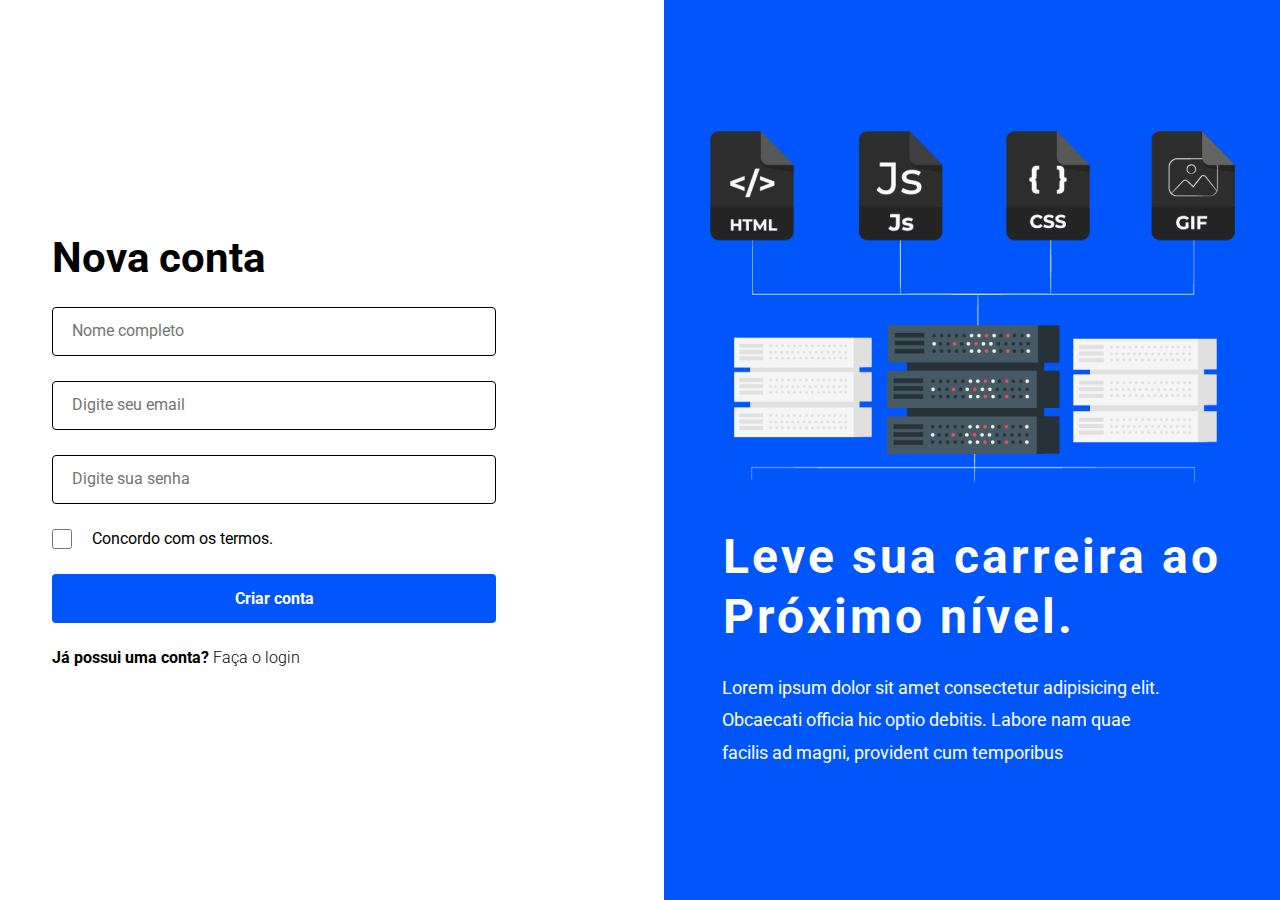
==== signup.html @ dd0be00c "desafio login concluido" ====
<!DOCTYPE html>
<html lang="pt-br">
<head>
    <link rel="stylesheet" href="styles/global.css">
    <link rel="stylesheet" href="styles/left.css">
    <link rel="stylesheet" href="styles/right.css">
    <meta charset="UTF-8">
    <meta name="viewport" content="width=device-width, initial-scale=1.0">
    <title>Sign-UP</title>
</head>
<body>
    <div class="wrapper">
        
            <div class="left column">
                <h1>Nova conta</h1>
                <form class="form">
                    <input type="text" placeholder="Nome completo" class="input">
                    <input type="text" placeholder="Digite seu email" class="input">
                    <input type="password" placeholder="Digite sua senha" class="input">
                    <div class="termos">
                        <input type="checkbox" name="termos" class="caixa">
                        <span>Concordo com os termos.</span>
                    </div>

                    <input type="button" value="Criar conta" class="btn">
                </form>
                <p>Já possui uma conta? <a href="index.html">Faça o login</a></p>
            </div>
            <div class="right column">
                <div class="asset">
                    <img src="assets/info.png" alt="" class="img">
                </div>
                <h1>Leve sua carreira ao <br>Próximo nível.</h1>
                <p>Lorem ipsum dolor sit amet consectetur adipisicing elit. <br>Obcaecati officia hic optio debitis. Labore nam quae <br>facilis ad magni, provident cum temporibus </p>
            </div>
        
    </div>
    
</body>
</html>
---- styles/global.css ----
@import url('https://fonts.googleapis.com/css2?family=Roboto:ital,wght@0,100..900;1,100..900&display=swap');

:root{
    --branco: #ffffff;
    --preto: #000000;
    --azul: #0056fb;
}

*{
    margin: 0;
    padding: 0;
    box-sizing: border-box;
    font-family: "Roboto", sans-serif;
}

a{
    text-decoration: none;
}

body{
    background-color: var(--branco);
    height: 100%;
    width: 100%;
}

.wrapper{
    display: flex;
    height: 100vh;
    flex-direction: row;
    align-items: center;
    justify-content: center;
    margin: 0 auto;
    
}
---- styles/left.css ----
.left{
    background-color: var(--branco);
    width: 50%;
    flex: 1;
    display: flex;
    flex-direction: column;
    justify-content: center;
    align-items: center;
    padding: 0 24px;
    
}

.left h1{
    width: 100%;
    max-width: 560px;
    margin-bottom: 25px;
    font-size: 42px;

}

.form{
    max-width: 560px;
    width: 100%;
}


input{
    display: flex;
    width: 444px;
    height: 49px;
    margin-bottom: 25px;
    border: 1px solid black;
    border-radius: 4px;
}

input::placeholder{
    font-size: 16px;
    font-weight: 400px;
    padding: 15px 19px;
}

 .btn{
    background-color: var(--azul);
    color: var(--branco);
    border: none;
    font-weight: 700;
    font-size: 16px;
}
.left p{
    width: 100%;
    max-width: 560px;
    font-weight: 700;
    font-size: 16px;
}

.left p a{
    color: var(--preto);
    font-weight: 300;
}


/*Signup*/

.termos{
    display: flex;
    flex-direction: row;
}

.caixa{
    width: 20px;
    height: 20px;
    margin-right: 20px;
    border: 1px solid black;
}
---- styles/right.css ----
.right{
    height: 100vh;
    width: 50%;
    background-color: var(--azul);
    flex: 1;
    display: flex;
    flex-direction: column;
    align-items: center;
    justify-content: center;
}

.right .asset{
    margin-bottom: 40px;
}

.img{
    width: 525px;
    height: 352px;
}

.right h1{
    font-size: 48px;
    font-weight: 700;
    color: var(--branco);
    letter-spacing: 3px;
    line-height: 60px;
    margin-bottom: 25px;
}

.right p{
    font-size: 18px;
    font-weight: 400;
    color: var(--branco);
    line-height: 180%;
    width: 100%;
    max-width: 500px;
}
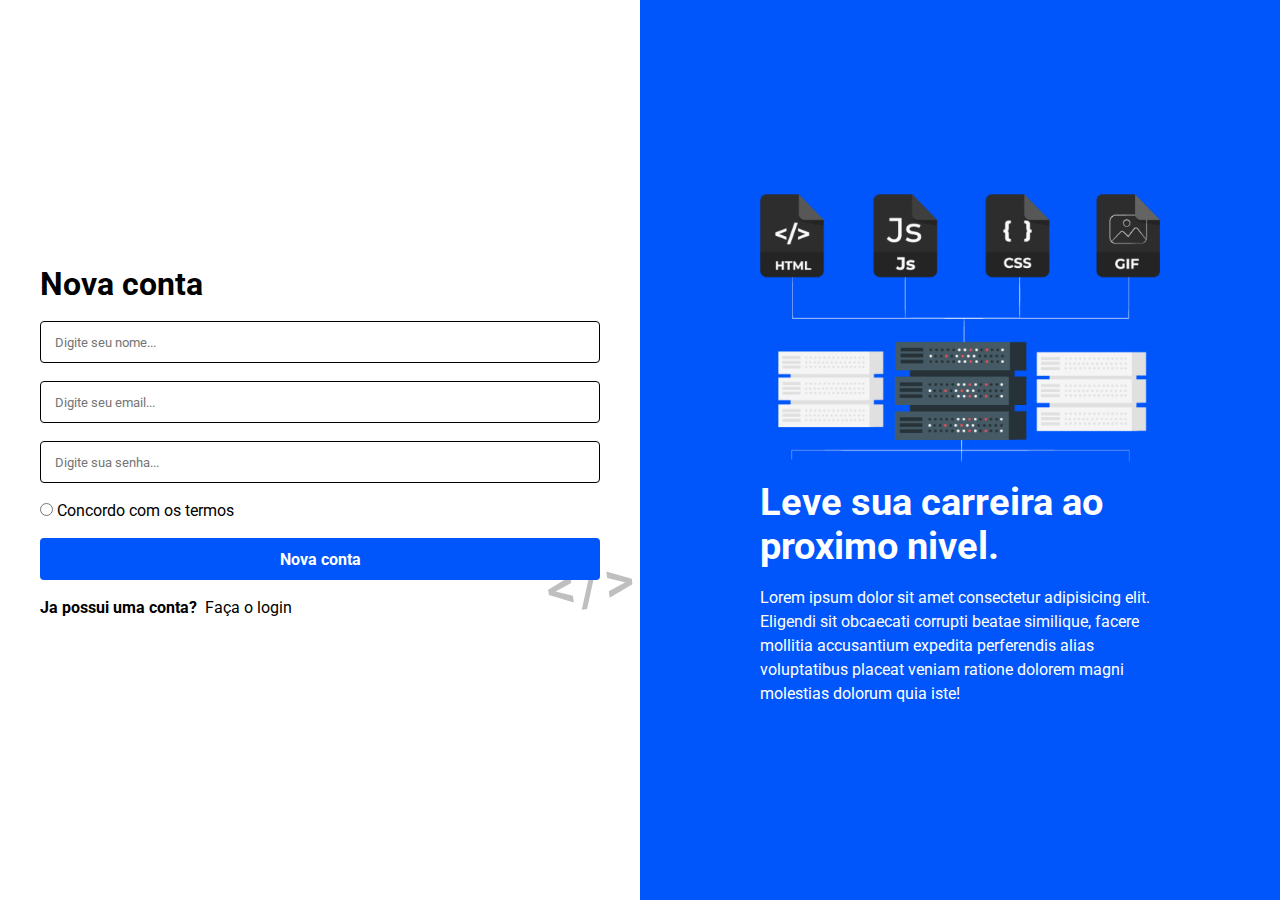
==== commit afa3a343: "FIM" ====
--- a/signup.html
+++ b/signup.html
@@ -2,39 +2,45 @@
 <html lang="pt-br">
 <head>
     <link rel="stylesheet" href="styles/global.css">
-    <link rel="stylesheet" href="styles/left.css">
-    <link rel="stylesheet" href="styles/right.css">
     <meta charset="UTF-8">
     <meta name="viewport" content="width=device-width, initial-scale=1.0">
-    <title>Sign-UP</title>
+    <title>Cadastro</title>
 </head>
 <body>
-    <div class="wrapper">
-        
-            <div class="left column">
-                <h1>Nova conta</h1>
-                <form class="form">
-                    <input type="text" placeholder="Nome completo" class="input">
-                    <input type="text" placeholder="Digite seu email" class="input">
-                    <input type="password" placeholder="Digite sua senha" class="input">
-                    <div class="termos">
-                        <input type="checkbox" name="termos" class="caixa">
-                        <span>Concordo com os termos.</span>
-                    </div>
+    <main class="container">
+        <section class="left">
+            <h1>Nova conta</h1>
 
-                    <input type="button" value="Criar conta" class="btn">
-                </form>
-                <p>Já possui uma conta? <a href="index.html">Faça o login</a></p>
+            <form class="form">
+                <input type="text" placeholder="Digite seu nome..." class="input">
+                <input type="email" placeholder="Digite seu email..." class="input">
+                <input type="password" placeholder="Digite sua senha..." class="input">
+
+                <div class="area">
+                    <input type="radio" name="termos" id="termos" class="termos">
+                    <span>Concordo com os termos</span>
+                </div>
+                <button type="submit" class="button">
+                    Nova conta
+                </button>
+            </form>
+
+            <div class="area">
+                <span class="link">Ja possui uma conta? <a href="index.html">Faça o login</a></span>
             </div>
-            <div class="right column">
-                <div class="asset">
-                    <img src="assets/info.png" alt="" class="img">
-                </div>
-                <h1>Leve sua carreira ao <br>Próximo nível.</h1>
-                <p>Lorem ipsum dolor sit amet consectetur adipisicing elit. <br>Obcaecati officia hic optio debitis. Labore nam quae <br>facilis ad magni, provident cum temporibus </p>
-            </div>
-        
-    </div>
-    
+
+
+        </section>
+
+        <section class="right">
+            <img src="assets/info.png" alt="informações do projeto" class="info-img">
+            <h2 class="subtitle">Leve sua carreira ao proximo nivel.</h2>
+            <p class="text">Lorem ipsum dolor sit amet consectetur adipisicing elit. Eligendi sit obcaecati corrupti beatae similique, facere mollitia accusantium expedita perferendis alias voluptatibus placeat veniam ratione dolorem magni molestias dolorum quia iste!</p>
+
+        </section>
+
+
+
+    </main>
 </body>
 </html>--- a/styles/global.css
+++ b/styles/global.css
@@ -13,27 +13,193 @@
     font-family: "Roboto", sans-serif;
 }
 
-a{
-    text-decoration: none;
-}
-
 body{
     background-color: var(--branco);
-    height: 100%;
-    width: 100%;
-}
-
-.wrapper{
-    display: flex;
-    height: 100vh;
+    width: 100%;
+}
+
+.container{
+    display: flex;
     flex-direction: row;
     align-items: center;
     justify-content: center;
     margin: 0 auto;
+}
+
+.left{
+    flex: 1;
+    display: flex;
+    flex-direction: column;
+    justify-content: center;
+    align-items: center;
+    padding: 0 24px;
+}
+
+.left h1{
+    width: 100%;
+    max-width: 560px;
+    margin-bottom: 18px;
+    font-size: 32px;
+}
+
+
+.form{
+    position: relative;
+    display: flex;
+    flex-direction: column;
+    width: 100%;
+    max-width: 560px;
+    z-index: 9;
+}
+
+.input{
+    border: 1px solid var(--preto);
+    border-radius: 4px;
+    margin-bottom: 18px;
+    min-width: 100%;
+    padding: 0 14px;
+}
+
+.form input[type="text"], .form input[type="email"], .form input[type="password"]{
+    height: 42px;
+}
+
+.button{
+    background-color: var(--azul);
+    height: 42px;
+    border-radius: 4px;
+    color: var(--branco);
+    font-size: 16px;
+    font-weight: bold;
+    width: 100%;
+    max-width: 560px;
+    cursor: pointer;
+    border: none;
+    margin-bottom: 18px;
+
+    transition: .5s linear;
+    z-index: 2;
+}
+
+.button:hover{
+    background-color: #008afb;
+}
+
+.area{
+    width: 100%;
+    max-width: 560px;
+    margin-bottom: 18px;
+}
+
+.area .link{
+    align-self: flex-start;
+    font-weight: bold;
+}
+
+.link a {
+    text-decoration: none;
+    color: var(--preto);
+    font-weight: normal;
+    margin-left: 4px;
+}
+
+.right{
+    flex: 1;
+    background-color: var(--azul);
+    height: 100vh;
+    display: flex;
+    flex-direction: column;
+    align-items: center;
+    justify-content: center;
+    padding: 0 24px;
+}
+
+.info-img{
+    width: 100%;
+    max-width: 400px;
+    height: auto;
+    margin-bottom: 18px;
+}
+
+.subtitle{
+    max-width: 400px;
+    font-size: 38px;
+    color: var(--branco);
+    margin-bottom: 18px;
+}
+
+.text{
+    max-width: 400px;
+    line-height: 150%;
+    color: var(--branco);
+}
+
+
+.form::before{
+    content: '';
+    position: absolute;
+    background-image: url(../assets/code.svg);
+    background-size: 90px;
+    background-repeat: no-repeat;
+    z-index: 1;
+    width: 90px;
+    height: 90px;
+    opacity: 0.3;
+    bottom: -50px;
+    right: -35px;
+}
+
+@media (max-width: 700px){
+    .container{
+        flex-direction: column;
+        min-height: 100vh;
+    }
+
+    .left{
+        width: 85%;
+        padding: 24px 0;
+    }
+
+    .left h1{
+        margin-bottom: 18px;
+    }
     
-}
-
-
-
-
-
+    .right{
+        padding: 32px 0;
+        width: 100%;
+        height: 100%;
+    }
+
+    .form::before{
+        background-size: 80px;
+        width: 84px;
+        height: 84px;
+        bottom: -46px;
+        right: -30px;
+    }
+}
+
+@media (max-width: 400px){
+    .info-img{
+        width: 84%;
+    }
+
+    .subtitle{
+        margin-bottom: 18px;
+        font-size: 32px;
+        max-width: 400px;
+        padding: 0 14px;
+        text-align: center;
+    }
+    .text{
+        max-width: 400px;
+        padding: 0 14px;
+    }
+}
+
+
+
+
+
+
+
